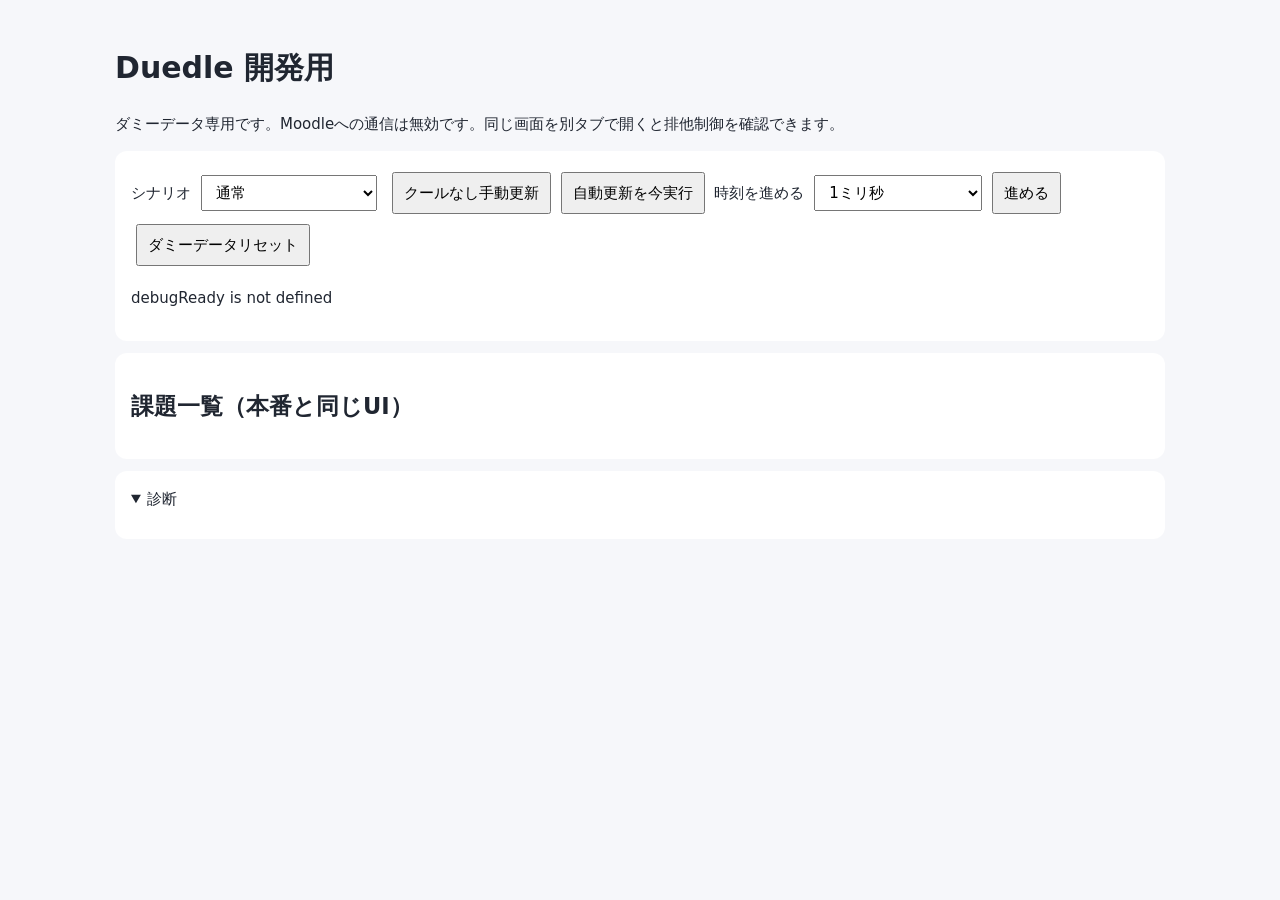
==== dev/index.html @ 18d27473 "change" ====
<!doctype html><html lang="ja"><head><meta charset="utf-8"><meta name="viewport" content="width=device-width, initial-scale=1"><title>Duedle 開発用</title>
<link rel="stylesheet" href="../storage/display/style.css"><link rel="stylesheet" href="debug.css"></head>
<body class="loggedin"><main><h1>Duedle 開発用</h1><p>ダミーデータ専用です。Moodleへの通信は無効です。同じ画面を別タブで開くと排他制御を確認できます。</p>
<section id="controls"><label>シナリオ <select id="scenario"><option value="normal">通常</option><option value="empty">課題0件</option><option value="new">新規追加</option><option value="deadline">締切変更</option><option value="submitted">提出済み</option><option value="grade">成績変更</option><option value="pagination">105件・ページング</option><option value="login">ログイン切れ</option><option value="network">通信失敗</option><option value="rate-limit">429</option><option value="save-failure">保存失敗</option></select></label>
<button id="manual-now">クールなし手動更新</button><button id="auto-now">自動更新を今実行</button>
<label>時刻を進める <select id="advance-value"><option value="1">1ミリ秒</option><option value="60000">1分</option><option value="180000">3分</option><option value="3300000">55分</option><option value="4500000">75分</option><option value="10799999">3時間 − 1ミリ秒</option><option value="10800000">3時間</option><option value="43199999">12時間 − 1ミリ秒</option><option value="43200000">12時間</option><option value="86399999">24時間 − 1ミリ秒</option><option value="86400000">24時間</option></select></label><button id="advance">進める</button>
<button id="reset">ダミーデータリセット</button><p id="debug-status" role="status"></p></section>
<header><h2>課題一覧（本番と同じUI）</h2></header><div data-course-id="1"></div><input type="hidden" name="sesskey" value="DUMMY123">
<details open><summary>診断</summary><pre id="diagnostics"></pre></details></main>
<script src="adapter.js"></script><script src="fixtures.js"></script><script src="../common/common.js"></script><script src="../common/utils.js"></script>
<script src="../storage/class/StorageUtil.js"></script><script src="../storage/class/RefreshCoordinator.js"></script><script src="../storage/class/scrape/Scrape.js"></script><script src="../storage/class/scrape/ScrapeAssign.js"></script><script src="../storage/class/scrape/ScrapeQuiz.js"></script>
<script src="../storage/class/CourseCollector.js"></script><script src="../storage/class/AutoRefreshCollector.js"></script><script src="../storage/auto_refresh.js"></script>
<script src="../storage/class/task/TaskBox.js"></script><script src="../storage/class/task/AssignBox.js"></script><script src="../storage/class/task/QuizBox.js"></script><script src="../storage/class/filter/FilterSelect.js"></script><script src="../storage/class/TaskListState.js"></script>
<script src="../storage/display/filter.js"></script><script src="../storage/display/displaybox.js"></script><script src="ui.js"></script></body></html>
---- dev/debug.css ----
body { font: 15px/1.6 system-ui,sans-serif; background:#f6f7fa; color:#202631; margin:0; }
main { max-width:1050px; padding:24px; margin:auto; }
section,header,details,#ext_dashboard { padding:16px; margin:12px 0; background:white; border-radius:12px; }
button,select { font:inherit; padding:7px 10px; margin:5px; } button { cursor:pointer; }
pre { white-space:pre-wrap; overflow-wrap:anywhere; font-size:12px; }
[hidden] { display:none!important; } a { color:#145db0; }
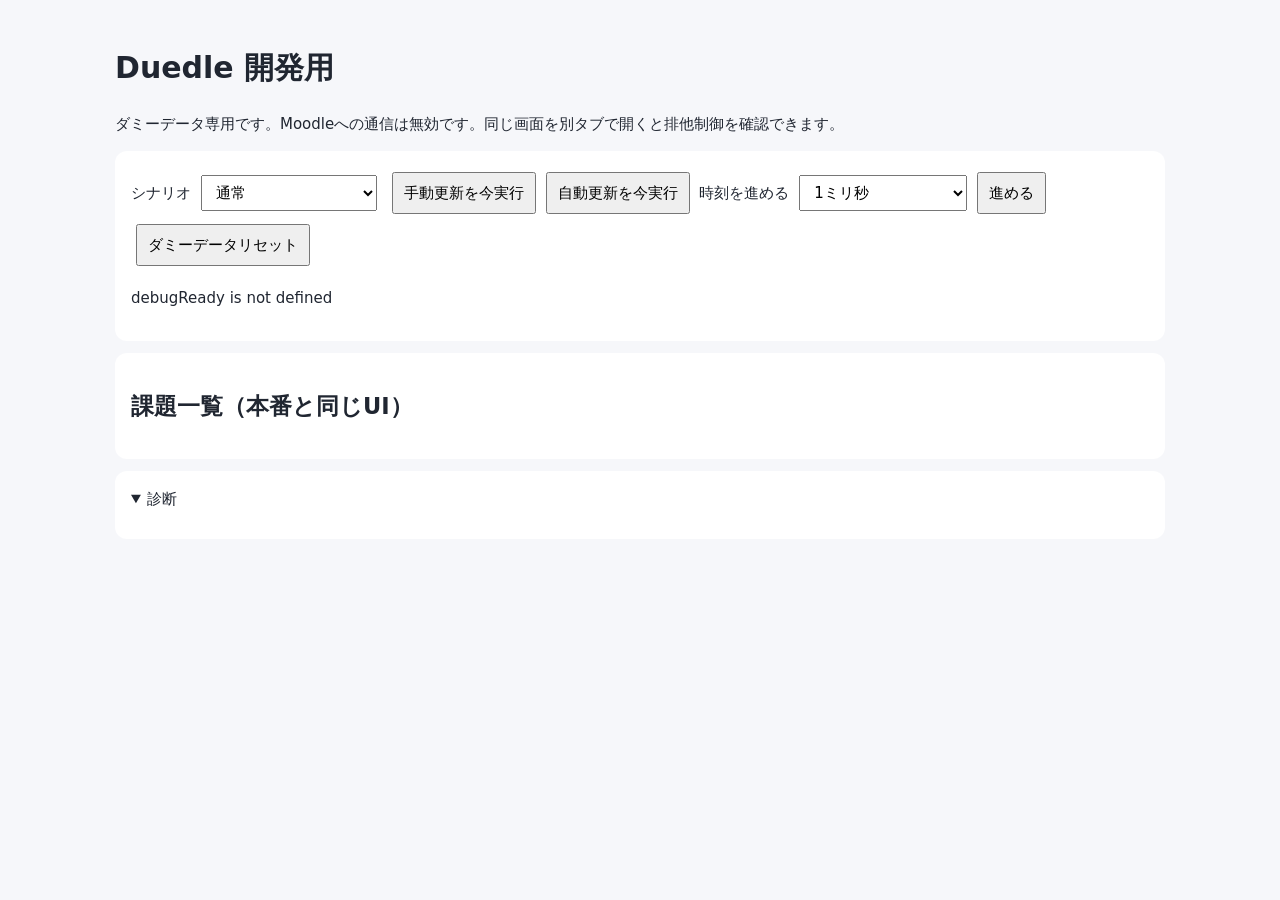
==== commit f535050d: "docs: align maintenance guide and remove unwanted feature descriptions" ====
--- a/dev/index.html
+++ b/dev/index.html
@@ -2,7 +2,7 @@
 <link rel="stylesheet" href="../storage/display/style.css"><link rel="stylesheet" href="debug.css"></head>
 <body class="loggedin"><main><h1>Duedle 開発用</h1><p>ダミーデータ専用です。Moodleへの通信は無効です。同じ画面を別タブで開くと排他制御を確認できます。</p>
 <section id="controls"><label>シナリオ <select id="scenario"><option value="normal">通常</option><option value="empty">課題0件</option><option value="new">新規追加</option><option value="deadline">締切変更</option><option value="submitted">提出済み</option><option value="grade">成績変更</option><option value="pagination">105件・ページング</option><option value="login">ログイン切れ</option><option value="network">通信失敗</option><option value="rate-limit">429</option><option value="save-failure">保存失敗</option></select></label>
-<button id="manual-now">クールなし手動更新</button><button id="auto-now">自動更新を今実行</button>
+<button id="manual-now">手動更新を今実行</button><button id="auto-now">自動更新を今実行</button>
 <label>時刻を進める <select id="advance-value"><option value="1">1ミリ秒</option><option value="60000">1分</option><option value="180000">3分</option><option value="3300000">55分</option><option value="4500000">75分</option><option value="10799999">3時間 − 1ミリ秒</option><option value="10800000">3時間</option><option value="43199999">12時間 − 1ミリ秒</option><option value="43200000">12時間</option><option value="86399999">24時間 − 1ミリ秒</option><option value="86400000">24時間</option></select></label><button id="advance">進める</button>
 <button id="reset">ダミーデータリセット</button><p id="debug-status" role="status"></p></section>
 <header><h2>課題一覧（本番と同じUI）</h2></header><div data-course-id="1"></div><input type="hidden" name="sesskey" value="DUMMY123">
@@ -11,4 +11,5 @@
 <script src="../storage/class/StorageUtil.js"></script><script src="../storage/class/RefreshCoordinator.js"></script><script src="../storage/class/scrape/Scrape.js"></script><script src="../storage/class/scrape/ScrapeAssign.js"></script><script src="../storage/class/scrape/ScrapeQuiz.js"></script>
 <script src="../storage/class/CourseCollector.js"></script><script src="../storage/class/AutoRefreshCollector.js"></script><script src="../storage/auto_refresh.js"></script>
 <script src="../storage/class/task/TaskBox.js"></script><script src="../storage/class/task/AssignBox.js"></script><script src="../storage/class/task/QuizBox.js"></script><script src="../storage/class/filter/FilterSelect.js"></script><script src="../storage/class/TaskListState.js"></script>
+<script src="../storage/class/CalendarEventResolver.js"></script>
 <script src="../storage/display/filter.js"></script><script src="../storage/display/displaybox.js"></script><script src="ui.js"></script></body></html>
